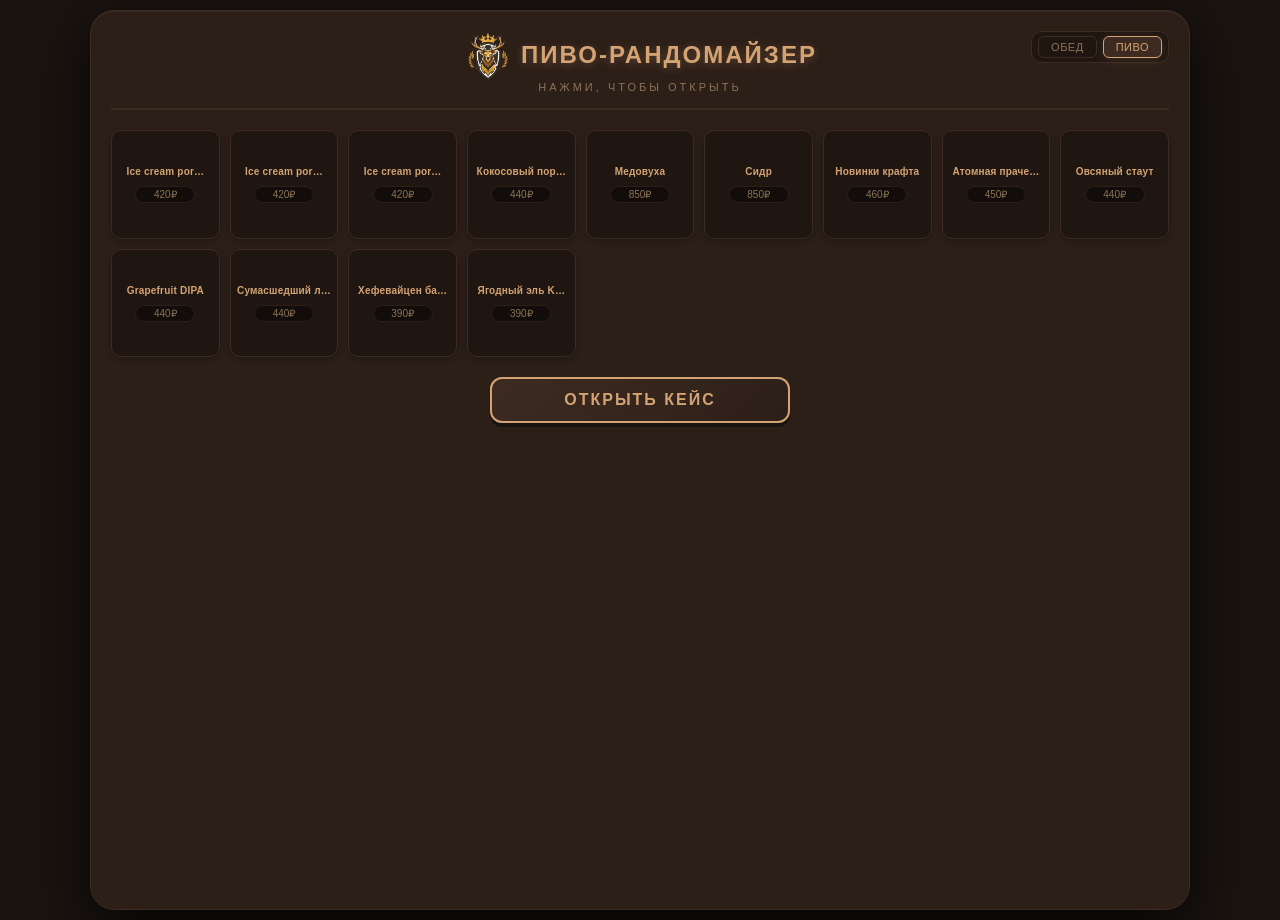
==== pivo.html @ 34351829 "Update pivo.html" ====
<!doctype html>
<html lang="ru">
  <head>
    <meta charset="UTF-8" />
    <meta name="viewport" content="width=device-width, initial-scale=1.0" />
    <title>Рандомайзер пивка</title>
    <style>
      /* ===== Сброс и темная база ===== */
      *,
      *::after,
      *::before {
        margin: 0;
        padding: 0;
        box-sizing: border-box;
      }

      body {
        min-height: 100dvh;
        display: grid;
        place-items: center;
        background: #1a1410;
        font-family:
          "Segoe UI",
          -apple-system,
          BlinkMacSystemFont,
          sans-serif;
        padding: 10px;
      }

      .container {
        width: 100%;
        max-width: 1100px;
        background: #2c1f18;
        border-radius: 24px;
        padding: 20px;
        box-shadow:
          0 20px 60px rgba(0, 0, 0, 0.8),
          inset 0 1px 0 rgba(255, 255, 255, 0.05);
        border: 1px solid #3d2b22;
        transition: all 0.3s ease;
        position: relative;
        overflow: hidden;
        min-height: 100vh;
      }

      /* ===== Заголовок с навигацией ===== */
      .header {
        text-align: center;
        margin-bottom: 20px;
        padding-bottom: 15px;
        border-bottom: 2px solid #3d2b22;
        position: relative;
        z-index: 2;
      }

      /* ===== НАВИГАЦИЯ ===== */
      .nav {
        position: absolute;
        top: 0;
        right: 0;
        display: flex;
        gap: 6px;
        background: #1f1611;
        padding: 4px 6px;
        border-radius: 10px;
        border: 1px solid #3d2b22;
        z-index: 3;
      }

      .nav-link {
        padding: 4px 12px;
        background: transparent;
        border: 1px solid #3d2b22;
        border-radius: 6px;
        color: #8b7355;
        font-size: 11px;
        font-weight: 500;
        text-decoration: none;
        transition: all 0.3s ease;
        letter-spacing: 0.5px;
        text-transform: uppercase;
      }

      .nav-link:hover {
        background: #3d2b22;
        color: #f0d5b0;
        border-color: #d4a373;
      }

      .nav-link.active {
        background: #3d2b22;
        color: #d4a373;
        border-color: #d4a373;
        box-shadow: 0 2px 12px rgba(212, 163, 115, 0.15);
      }

      .logo-wrapper {
        display: flex;
        align-items: center;
        justify-content: center;
        gap: 8px;
      }

      .logo-image {
        max-width: 50px;
        display: block;
        aspect-ratio: 1;
      }

      .logo-text {
        font-size: 24px;
        font-weight: 700;
        letter-spacing: 2px;
        color: #d4a373;
        text-shadow: 0 2px 8px rgba(212, 163, 115, 0.3);
        margin-bottom: 2px;
      }

      .subtitle {
        font-size: 11px;
        color: #8b7355;
        letter-spacing: 3px;
        text-transform: uppercase;
        font-weight: 300;
      }

      /* ===== Адаптив для навигации ===== */
      @media (max-width: 650px) {
        .nav {
          position: relative;
          margin-top: 10px;
          width: 100%;
          justify-content: center;
        }

        .header {
          padding-bottom: 0;
        }

        .nav-link {
          flex: 1;
          text-align: center;
          font-size: 11px;
          padding: 4px 10px;
        }
      }

      @media (max-width: 480px) {
        .nav-link {
          font-size: 10px;
          padding: 3px 8px;
        }
        .logo-text {
          font-size: 20px;
        }
        .logo-image {
          max-width: 40px;
        }
      }

      /* ===== ГРИД с карточками ===== */
      .grid-wrapper {
        display: flex;
        justify-content: center;
        margin-bottom: 20px;
        position: relative;
        z-index: 2;
        transition: all 0.8s cubic-bezier(0.4, 0, 0.2, 1);
      }

      .grid-wrapper.hidden {
        opacity: 0;
        transform: scale(0.8) translateY(-30px);
        pointer-events: none;
        position: absolute;
        width: 100%;
        left: 0;
        top: 60px;
      }

      .grid {
        display: grid;
        grid-template-columns: repeat(auto-fit, minmax(100px, 1fr));
        gap: 10px;
        max-width: 100%;
        width: 100%;
      }

      @media (max-width: 480px) {
        .grid {
          grid-template-columns: repeat(3, 1fr);
          gap: 8px;
        }
      }

      .card {
        background: #1f1611;
        border-radius: 10px;
        border: 1px solid #3d2b22;
        padding: 8px 4px;
        display: flex;
        flex-direction: column;
        align-items: center;
        justify-content: center;
        text-align: center;
        transition: all 0.2s ease;
        aspect-ratio: 1 / 1;
        min-width: 80px;
        width: 100%;
        cursor: default;
        box-shadow: 0 2px 6px rgba(0, 0, 0, 0.3);
      }

      .card .card-name {
        font-size: 10px;
        font-weight: 600;
        color: #d4a373;
        line-height: 1.2;
        letter-spacing: 0.2px;
        max-width: 100%;
        padding: 0 2px;
        word-break: break-word;
      }

      .card .card-price {
        max-width: 60px;
        width: 100%;
        font-size: 10px;
        color: #8b7355;
        font-weight: 500;
        margin-top: 8px;
        background: #120d0a;
        padding: 2px 6px;
        border-radius: 20px;
        border: 1px solid #2c1f18;
      }

      .btn-container {
        display: flex;
        justify-content: center;
        margin: 4px 0 8px;
        position: relative;
        z-index: 2;
        transition: all 0.5s cubic-bezier(0.4, 0, 0.2, 1);
      }

      .btn-container.hidden {
        opacity: 0;
        transform: translateY(30px);
        pointer-events: none;
        position: absolute;
        width: 100%;
        left: 0;
        bottom: 40px;
      }

      .btn-spin {
        padding: 12px 30px;
        background: linear-gradient(135deg, #3d2b22, #2c1f18);
        border: 2px solid #d4a373;
        border-radius: 12px;
        color: #d4a373;
        font-size: 16px;
        font-weight: 600;
        letter-spacing: 2px;
        text-transform: uppercase;
        cursor: pointer;
        transition: all 0.3s ease;
        box-shadow: 0 4px 0 #1a1410;
        width: 100%;
        max-width: 300px;
      }

      .btn-spin:hover {
        background: linear-gradient(135deg, #5a3f30, #3d2b22);
        transform: translateY(-2px);
        box-shadow: 0 8px 30px rgba(212, 163, 115, 0.2);
        border-color: #f0d5b0;
        color: #f0d5b0;
      }

      .btn-spin:active {
        transform: translateY(2px);
        box-shadow: 0 2px 0 #1a1410;
      }

      .btn-spin:disabled {
        opacity: 0.5;
        transform: translateY(2px);
        box-shadow: 0 2px 0 #1a1410;
        pointer-events: none;
      }

      /* ===== Барабан (рулетка) ===== */
      .slot-machine {
        position: absolute;
        left: 50%;
        top: 50%;
        transform: translate(-50%, 120%);
        width: calc(100% - 30px);
        max-width: 850px;
        background: #1f1611;
        border-radius: 30px;
        padding: 16px 14px;
        border: 2px solid #3d2b22;
        box-shadow:
          inset 0 4px 12px rgba(0, 0, 0, 0.6),
          0 20px 60px rgba(0, 0, 0, 0.8);
        opacity: 0;
        transition: all 0.8s cubic-bezier(0.34, 1.2, 0.64, 1);
        z-index: 1;
      }

      .slot-machine.active {
        transform: translate(-50%, -50%);
        opacity: 1;
      }

      .reel-wrapper {
        position: relative;
        width: 100%;
      }

      .pointer {
        position: absolute;
        top: -12px;
        left: 50%;
        transform: translateX(-50%);
        z-index: 10;
        width: 0;
        height: 0;
        border-left: 14px solid transparent;
        border-right: 14px solid transparent;
        border-top: 20px solid #d4a373;
        filter: drop-shadow(0 0 12px rgba(212, 163, 115, 0.6));
        pointer-events: none;
      }

      .pointer::after {
        content: "";
        position: absolute;
        top: -26px;
        left: 50%;
        transform: translateX(-50%);
        width: 10px;
        height: 10px;
        background: radial-gradient(circle, #f0d5b0 30%, #d4a373 100%);
        border-radius: 50%;
        box-shadow: 0 0 20px rgba(212, 163, 115, 0.8);
      }

      .pointer-bottom {
        position: absolute;
        bottom: -12px;
        left: 50%;
        transform: translateX(-50%) rotate(180deg);
        z-index: 10;
        width: 0;
        height: 0;
        border-left: 14px solid transparent;
        border-right: 14px solid transparent;
        border-top: 20px solid #d4a373;
        filter: drop-shadow(0 0 12px rgba(212, 163, 115, 0.6));
        pointer-events: none;
        opacity: 0.6;
      }

      .reel {
        background: #120d0a;
        padding: 10px 12px;
        border-radius: 20px;
        box-shadow:
          0 6px 0 #2c1f18,
          0 10px 40px rgba(0, 0, 0, 0.6);
        width: 100%;
        overflow: hidden;
        position: relative;
        height: 100px;
        display: flex;
        align-items: center;
        border: 2px solid #3d2b22;
      }

      .reel-track {
        display: flex;
        gap: 12px;
        will-change: transform;
        transition: none;
        padding: 0 4px;
      }

      .reel-item {
        background: #2c1f18;
        border-radius: 14px;
        border: 2px solid #3d2b22;
        display: flex;
        flex-direction: column;
        align-items: center;
        justify-content: center;
        aspect-ratio: 1 / 1;
        min-width: 80px;
        width: 80px;
        padding: 8px 6px;
        text-align: center;
        box-shadow:
          inset 0 0 0 1px #3d2b22,
          0 4px 16px rgba(0, 0, 0, 0.4);
        flex-shrink: 0;
        transition: border-color 0.3s ease;
      }

      .reel-item .reel-name {
        font-size: 9px;
        font-weight: 600;
        color: #d4a373;
        line-height: 1.2;
        word-break: break-word;
        max-width: 100%;
      }

      .reel-item .reel-volume {
        font-size: 8px;
        color: #8b7355;
        margin-top: 2px;
      }

      .reel-item .reel-price {
        font-size: 9px;
        font-weight: 600;
        color: #f0d5b0;
        margin-top: 2px;
        background: #120d0a;
        padding: 2px 8px;
        border-radius: 16px;
        border: 1px solid #2c1f18;
      }

      .reel-item.winner {
        border-color: #f0d5b0;
        box-shadow:
          0 0 30px rgba(212, 163, 115, 0.4),
          inset 0 0 30px rgba(212, 163, 115, 0.1);
        transform: scale(1.05);
        transition: all 0.3s ease;
      }

      .reel-item.winner .reel-name {
        color: #f0d5b0;
      }

      .reel-item.winner .reel-price {
        background: #d4a373;
        color: #1a1410;
        border-color: #f0d5b0;
      }

      .modal-overlay {
        position: fixed;
        top: 0;
        left: 0;
        width: 100%;
        height: 100%;
        background: rgba(0, 0, 0, 0.85);
        backdrop-filter: blur(10px);
        display: flex;
        align-items: center;
        justify-content: center;
        opacity: 0;
        visibility: hidden;
        transition: all 0.3s ease;
        z-index: 1000;
        padding: 16px;
      }

      .modal-overlay.open {
        opacity: 1;
        visibility: visible;
      }

      .modal-content {
        background: linear-gradient(145deg, #2c1f18, #1f1611);
        border: 2px solid #d4a373;
        border-radius: 20px;
        padding: 24px 20px 20px;
        max-width: 360px;
        width: 100%;
        transform: scale(0.9) translateY(20px);
        transition: all 0.3s cubic-bezier(0.34, 1.56, 0.64, 1);
        box-shadow: 0 20px 60px rgba(0, 0, 0, 0.9);
        text-align: center;
      }

      .modal-overlay.open .modal-content {
        transform: scale(1) translateY(0);
      }

      .modal-header {
        display: flex;
        justify-content: center;
        align-items: center;
        position: relative;
        margin-bottom: 16px;
        padding-bottom: 10px;
        border-bottom: 2px solid #3d2b22;
      }

      .modal-header h2 {
        color: #d4a373;
        font-size: 18px;
        font-weight: 600;
        letter-spacing: 1px;
        margin: 0;
      }

      .modal-close {
        position: absolute;
        right: 0;
        top: 50%;
        transform: translateY(-50%);
        width: 30px;
        height: 30px;
        border-radius: 50%;
        border: 2px solid #3d2b22;
        background: transparent;
        color: #d4a373;
        font-size: 20px;
        cursor: pointer;
        transition: all 0.3s ease;
        display: flex;
        align-items: center;
        justify-content: center;
        line-height: 1;
        flex-shrink: 0;
      }

      .modal-close:hover {
        background: #3d2b22;
        color: #f0d5b0;
        transform: translateY(-50%) rotate(90deg);
        border-color: #d4a373;
      }

      .modal-winner {
        background: #1a1410;
        border-radius: 14px;
        padding: 18px 16px 16px;
        border: 1px solid #3d2b22;
        margin-bottom: 18px;
      }

      .modal-winner-name {
        font-size: 17px;
        font-weight: 700;
        color: #f0d5b0;
        line-height: 1.3;
        margin-bottom: 12px;
        letter-spacing: 0.5px;
        word-break: break-word;
      }

      .modal-winner-details {
        display: flex;
        justify-content: space-between;
        align-items: center;
        gap: 12px;
        padding-top: 12px;
        border-top: 1px solid #2c1f18;
      }

      .modal-winner-volume {
        font-size: 14px;
        font-weight: 500;
        color: #8b7355;
        letter-spacing: 0.5px;
      }

      .modal-winner-price {
        font-size: 17px;
        font-weight: 700;
        color: #d4a373;
        background: #120d0a;
        padding: 3px 16px;
        border-radius: 24px;
        border: 1px solid #3d2b22;
      }

      .modal-btn {
        width: 100%;
        padding: 12px;
        background: linear-gradient(135deg, #3d2b22, #2c1f18);
        border: 2px solid #d4a373;
        border-radius: 12px;
        color: #d4a373;
        font-size: 16px;
        font-weight: 600;
        letter-spacing: 1px;
        cursor: pointer;
        transition: all 0.3s ease;
        text-transform: uppercase;
      }

      .modal-btn:hover {
        background: linear-gradient(135deg, #5a3f30, #3d2b22);
        transform: translateY(-2px);
        box-shadow: 0 8px 30px rgba(212, 163, 115, 0.2);
        border-color: #f0d5b0;
        color: #f0d5b0;
      }

      .modal-btn:active {
        transform: translateY(0px) scale(0.98);
      }
    </style>
  </head>
  <body>
    <div class="container" id="mainContainer">
      <!-- Заголовок -->
      <div class="header">
        <!-- ===== НАВИГАЦИЯ ===== -->
        <nav class="nav">
          <a href="./index.html" class="nav-link">Обед</a>
          <a href="./pivo.html" class="nav-link active">Пиво</a>
        </nav>

        <div class="logo-wrapper">
          <img src="./assets/logo.png" alt="" srcset="" class="logo-image" />
          <div class="logo-text">ПИВО-РАНДОМАЙЗЕР</div>
        </div>
        <div class="subtitle">Нажми, чтобы открыть</div>
      </div>

      <!-- ГРИД с карточками -->
      <div class="grid-wrapper" id="gridWrapper">
        <div class="grid" id="gridContainer"></div>
      </div>

      <!-- Кнопка под гридой -->
      <div class="btn-container" id="btnContainer">
        <button class="btn-spin" id="spinBtn">
          <span class="btn-text">Открыть кейс</span>
        </button>
      </div>

      <!-- Барабан с указателями -->
      <div class="slot-machine" id="slotMachine">
        <div class="reel-wrapper">
          <div class="pointer"></div>
          <div class="pointer-bottom"></div>
          <div class="reel" id="reelContainer">
            <div class="reel-track" id="reelTrack"></div>
          </div>
        </div>
      </div>

      <!-- Модальное окно -->
      <div class="modal-overlay" id="modalOverlay">
        <div class="modal-content">
          <div class="modal-header">
            <h2>ВЫПАЛО</h2>
            <button class="modal-close" id="modalCloseBtn">✕</button>
          </div>
          <div class="modal-winner">
            <div class="modal-winner-name" id="modalName">Название</div>
            <div class="modal-winner-details">
              <span class="modal-winner-volume" id="modalVolume">0.0 л</span>
              <span class="modal-winner-price" id="modalPrice">0 ₽</span>
            </div>
          </div>
          <button class="modal-btn" id="modalActionBtn">Закрыть</button>
        </div>
      </div>
    </div>

    <script>
      (function () {
        const items = [
          {
            name: "Ice cream porter chocolate",
            volume: "0,45 л",
            price: "420₽",
          },
          {
            name: "Ice cream porter hazelnut",
            volume: "0,45 л",
            price: "420₽",
          },
          {
            name: "Ice cream porter plombier",
            volume: "0,45 л",
            price: "420₽",
          },
          { name: "Кокосовый портер", volume: "0,5 л", price: "440₽" },
          { name: "Медовуха", volume: "0,75 л", price: "850₽" },
          { name: "Сидр", volume: "0,75 л", price: "850₽" },
          { name: "Новинки крафта", volume: "—", price: "460₽" },
          { name: "Атомная прачечная", volume: "0,5 л", price: "450₽" },
          { name: "Овсяный стаут", volume: "0,5 л", price: "440₽" },
          { name: "Grapefruit DIPA", volume: "0,5 л", price: "440₽" },
          { name: "Сумасшедший лось", volume: "0,5 л", price: "440₽" },
          { name: "Хефевайцен банан", volume: "0,45 л", price: "390₽" },
          { name: "Ягодный эль Konix", volume: "0,45 л", price: "390₽" }
        ];

        const gridWrapper = document.getElementById("gridWrapper");
        const grid = document.getElementById("gridContainer");
        const btnContainer = document.getElementById("btnContainer");
        const spinBtn = document.getElementById("spinBtn");
        const slotMachine = document.getElementById("slotMachine");
        const reelTrack = document.getElementById("reelTrack");
        const reelContainer = document.getElementById("reelContainer");
        const modalOverlay = document.getElementById("modalOverlay");
        const modalName = document.getElementById("modalName");
        const modalVolume = document.getElementById("modalVolume");
        const modalPrice = document.getElementById("modalPrice");
        const modalCloseBtn = document.getElementById("modalCloseBtn");
        const modalActionBtn = document.getElementById("modalActionBtn");

        let isSpinning = false;
        let spinTimeout = null;
        let winnerItem = null;

        function renderGrid() {
          grid.innerHTML = "";
          items.forEach((item) => {
            const card = document.createElement("div");
            card.className = "card";
            const shortName =
              item.name.length > 15 ? item.name.slice(0, 13) + "…" : item.name;
            card.innerHTML = `
              <div class="card-name">${shortName}</div>
              <div class="card-price">${item.price}</div>
            `;
            grid.appendChild(card);
          });
        }
        renderGrid();

        function startSlot() {
          if (isSpinning) return;

          // Выбираем случайный элемент
          const targetIndex = Math.floor(Math.random() * items.length);
          const picked = items[targetIndex];
          winnerItem = null;

          // Создаем трек с элементами
          const trackItems = [];
          const itemsPerSet = items.length;

          // Добавляем 3 полных набора для большего эффекта
          for (let s = 0; s < 3; s++) {
            for (let i = 0; i < itemsPerSet; i++) {
              trackItems.push(items[i]);
            }
          }

          // Вставляем целевой элемент в середину с уникальным ID
          const insertPos = Math.floor(trackItems.length / 2);
          const targetWithId = { ...picked, _id: Date.now() + Math.random() };
          trackItems.splice(insertPos, 0, targetWithId);

          // Добавляем еще немного элементов после
          for (let i = 0; i < 6; i++) {
            const randomItem = items[Math.floor(Math.random() * items.length)];
            trackItems.push({
              ...randomItem,
              _id: Date.now() + Math.random() + i,
            });
          }

          // Заполняем трек
          reelTrack.innerHTML = trackItems
            .map(
              (item, index) => `
            <div class="reel-item" data-index="${index}" data-name="${item.name}" data-id="${item._id || ""}">
              <div class="reel-name">${item.name.length > 12 ? item.name.slice(0, 10) + "…" : item.name}</div>
              <div class="reel-volume">${item.volume}</div>
              <div class="reel-price">${item.price}</div>
            </div>
          `,
            )
            .join("");

          // Сброс позиции
          reelTrack.style.transition = "none";
          reelTrack.style.transform = "translateX(0px)";

          // Скрываем грид и показываем барабан
          gridWrapper.classList.add("hidden");
          btnContainer.classList.add("hidden");
          slotMachine.classList.add("active");

          // Запускаем прокрутку
          setTimeout(() => {
            const containerWidth = reelContainer.clientWidth;
            const itemWidth = 80 + 12;
            const totalItems = trackItems.length;

            // Находим индекс целевого элемента по _id
            let targetIdx = -1;
            for (let i = 0; i < trackItems.length; i++) {
              if (trackItems[i]._id === targetWithId._id) {
                targetIdx = i;
                break;
              }
            }

            if (targetIdx === -1) {
              // Fallback - ищем по имени
              targetIdx = trackItems.findIndex(
                (item) => item.name === picked.name,
              );
            }

            // Позиция целевого элемента
            const targetPos = targetIdx * itemWidth;
            const centerOffset = (containerWidth - 80) / 2;

            // Смещение
            let shift = targetPos - centerOffset;

            // Добавляем случайное количество оборотов (от 2 до 4)
            const extraSpins = 2 + Math.floor(Math.random() * 3);
            shift += extraSpins * itemsPerSet * itemWidth;

            // Ограничиваем
            const maxShift = totalItems * itemWidth - containerWidth + 20;
            const finalShift = Math.min(shift, Math.max(maxShift, 0));

            isSpinning = true;
            spinBtn.disabled = true;

            reelTrack.style.transition =
              "transform 4.5s cubic-bezier(0.22, 0.68, 0.35, 1.0)";
            reelTrack.style.transform = `translateX(-${finalShift}px)`;

            if (spinTimeout) clearTimeout(spinTimeout);
            spinTimeout = setTimeout(() => {
              // Находим элемент, который реально оказался по центру
              const allItems = reelTrack.querySelectorAll(".reel-item");

              // Получаем позицию центра контейнера
              const containerRect = reelContainer.getBoundingClientRect();
              const centerX = containerRect.left + containerRect.width / 2;

              let closestElement = null;
              let closestDistance = Infinity;

              // Ищем элемент, ближайший к центру
              for (let el of allItems) {
                const elRect = el.getBoundingClientRect();
                const elCenterX = elRect.left + elRect.width / 2;
                const distance = Math.abs(elCenterX - centerX);

                if (distance < closestDistance) {
                  closestDistance = distance;
                  closestElement = el;
                }
              }

              // Получаем данные победителя
              if (closestElement) {
                const nameEl = closestElement.querySelector(".reel-name");
                const volumeEl = closestElement.querySelector(".reel-volume");
                const priceEl = closestElement.querySelector(".reel-price");

                // Сохраняем победителя
                winnerItem = {
                  name: nameEl ? nameEl.textContent : "Неизвестно",
                  volume: volumeEl ? volumeEl.textContent : "",
                  price: priceEl ? priceEl.textContent : "",
                };

                // Пытаемся найти полный объект в items
                const dataName = closestElement.getAttribute("data-name");
                if (dataName) {
                  const foundItem = items.find(
                    (item) => item.name === dataName,
                  );
                  if (foundItem) {
                    winnerItem = foundItem;
                  }
                }

                closestElement.classList.add("winner");
              } else {
                // Если ничего не нашли, используем picked
                winnerItem = picked;
              }

              setTimeout(() => {
                showModal(winnerItem);
                isSpinning = false;
                spinBtn.disabled = false;
              }, 400);

              spinTimeout = null;
            }, 4800);
          }, 600);
        }

        function showModal(item) {
          modalName.textContent = item.name || "Неизвестно";
          modalVolume.textContent = item.volume || "";
          modalPrice.textContent = item.price || "";
          modalOverlay.classList.add("open");
        }

        function closeModal() {
          modalOverlay.classList.remove("open");
          gridWrapper.classList.remove("hidden");
          btnContainer.classList.remove("hidden");
          slotMachine.classList.remove("active");
          reelTrack.style.transition = "none";
          reelTrack.style.transform = "translateX(0px)";
          document
            .querySelectorAll(".reel-item.winner")
            .forEach((el) => el.classList.remove("winner"));
          if (spinTimeout) {
            clearTimeout(spinTimeout);
            spinTimeout = null;
          }
          isSpinning = false;
          spinBtn.disabled = false;
        }

        spinBtn.addEventListener("click", startSlot);

        modalCloseBtn.addEventListener("click", closeModal);
        modalActionBtn.addEventListener("click", closeModal);
        modalOverlay.addEventListener("click", function (e) {
          if (e.target === this) closeModal();
        });

        document.addEventListener("keydown", function (e) {
          if (e.key === "Escape" && modalOverlay.classList.contains("open")) {
            closeModal();
          }
        });
      })();
    </script>
  </body>
</html>
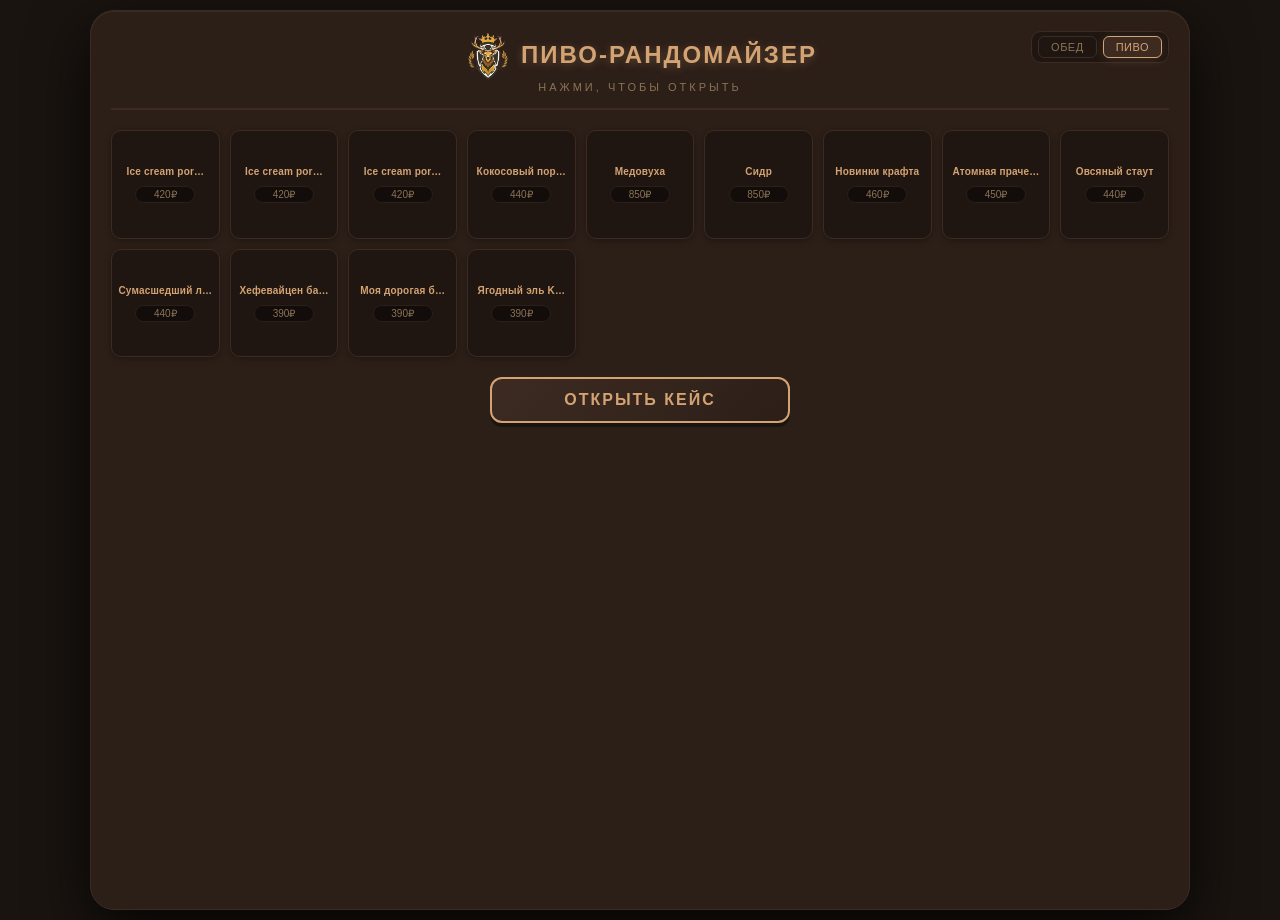
==== commit a381363f: "Update pivo.html" ====
--- a/pivo.html
+++ b/pivo.html
@@ -695,9 +695,9 @@
           { name: "Новинки крафта", volume: "—", price: "460₽" },
           { name: "Атомная прачечная", volume: "0,5 л", price: "450₽" },
           { name: "Овсяный стаут", volume: "0,5 л", price: "440₽" },
-          { name: "Grapefruit DIPA", volume: "0,5 л", price: "440₽" },
           { name: "Сумасшедший лось", volume: "0,5 л", price: "440₽" },
-          { name: "Хефевайцен банан", volume: "0,45 л", price: "390₽" },
+          { name: "Хефевайцен банан", volume: "0,45 л", price: "390₽" },
+          { name: "Моя дорогая блондинка", volume: "0,45 л", price: "390₽" },
           { name: "Ягодный эль Konix", volume: "0,45 л", price: "390₽" }
         ];
 
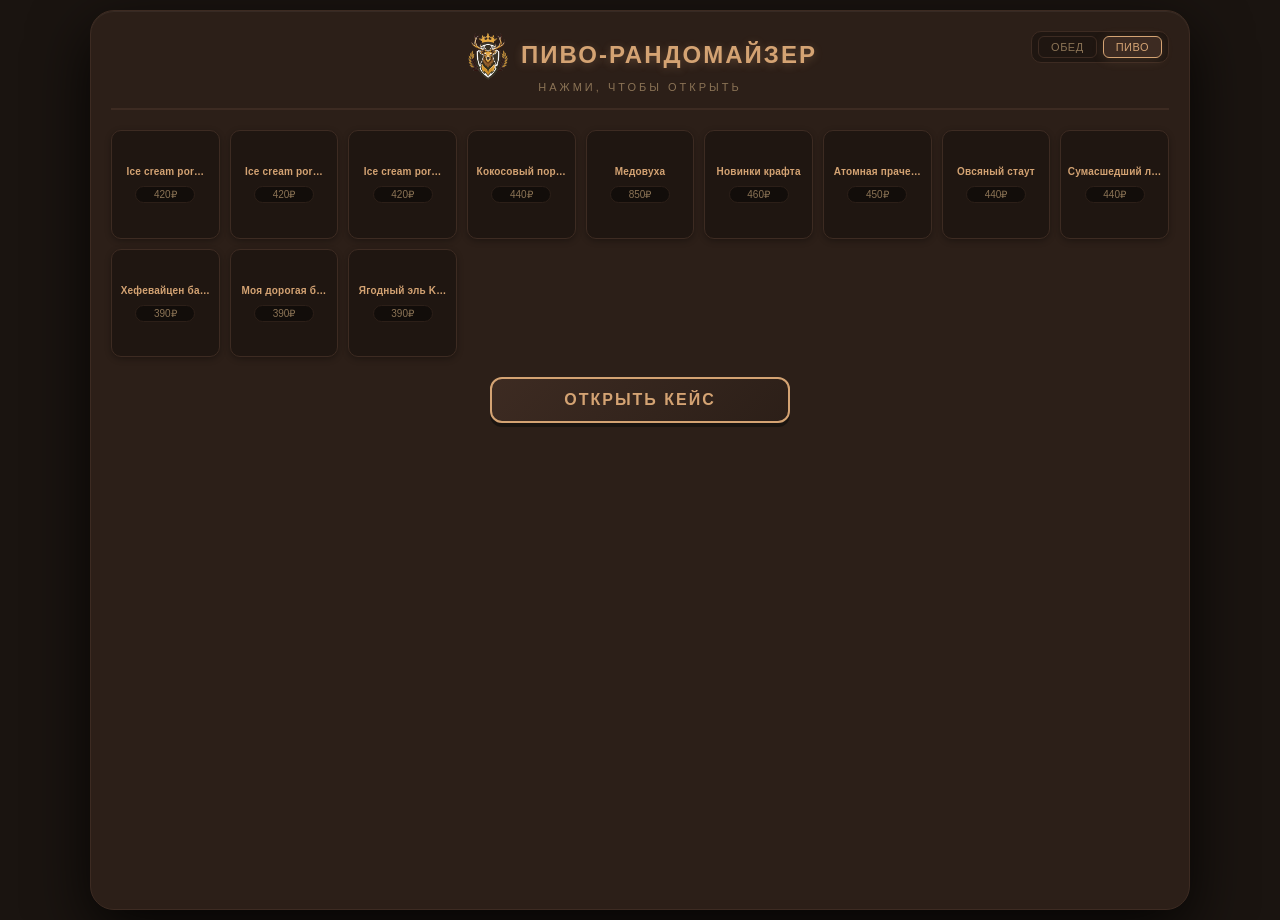
==== commit 6c75625a: "Update pivo.html" ====
--- a/pivo.html
+++ b/pivo.html
@@ -691,7 +691,6 @@
           },
           { name: "Кокосовый портер", volume: "0,5 л", price: "440₽" },
           { name: "Медовуха", volume: "0,75 л", price: "850₽" },
-          { name: "Сидр", volume: "0,75 л", price: "850₽" },
           { name: "Новинки крафта", volume: "—", price: "460₽" },
           { name: "Атомная прачечная", volume: "0,5 л", price: "450₽" },
           { name: "Овсяный стаут", volume: "0,5 л", price: "440₽" },
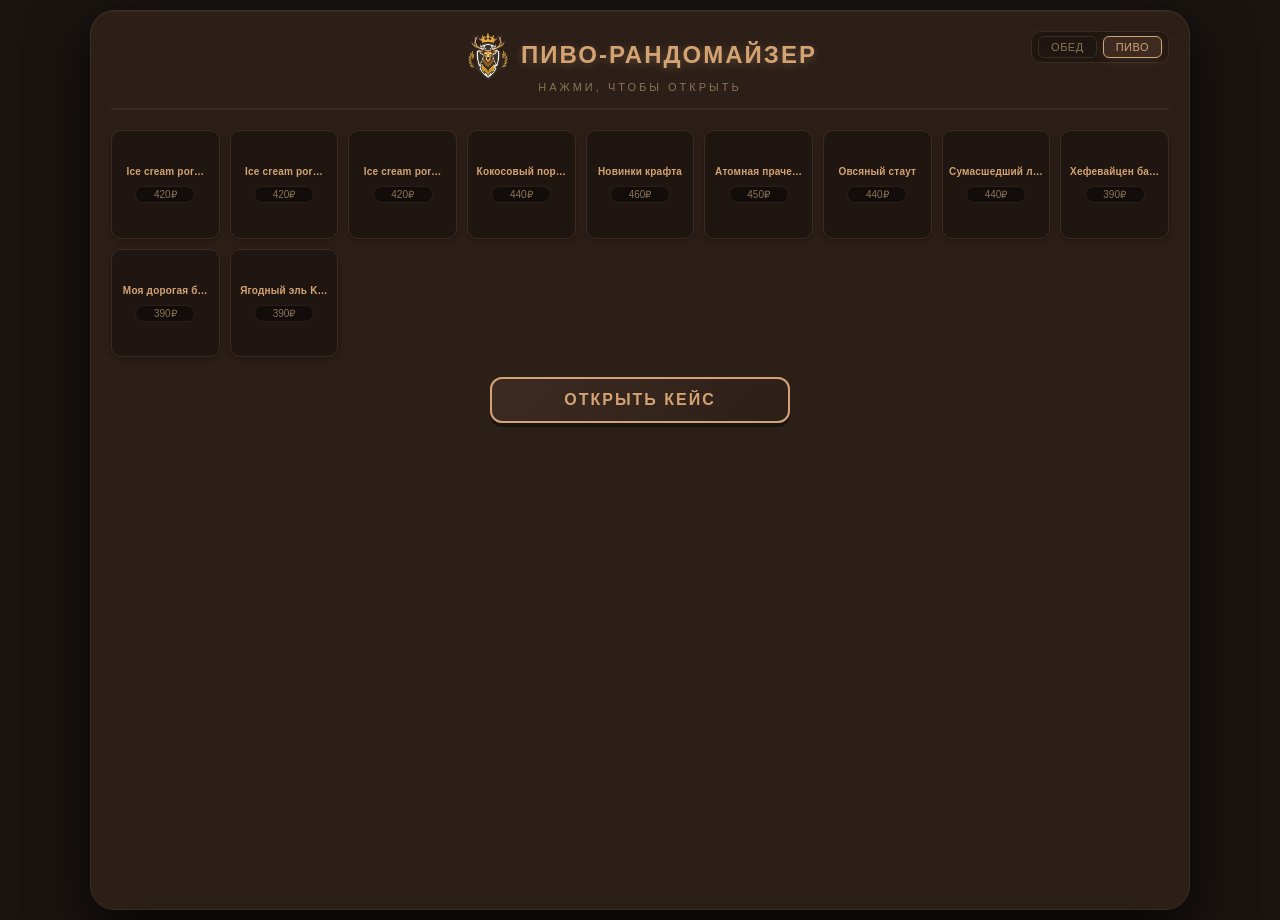
==== commit 55da1079: "Update pivo.html" ====
--- a/pivo.html
+++ b/pivo.html
@@ -690,7 +690,6 @@
             price: "420₽",
           },
           { name: "Кокосовый портер", volume: "0,5 л", price: "440₽" },
-          { name: "Медовуха", volume: "0,75 л", price: "850₽" },
           { name: "Новинки крафта", volume: "—", price: "460₽" },
           { name: "Атомная прачечная", volume: "0,5 л", price: "450₽" },
           { name: "Овсяный стаут", volume: "0,5 л", price: "440₽" },
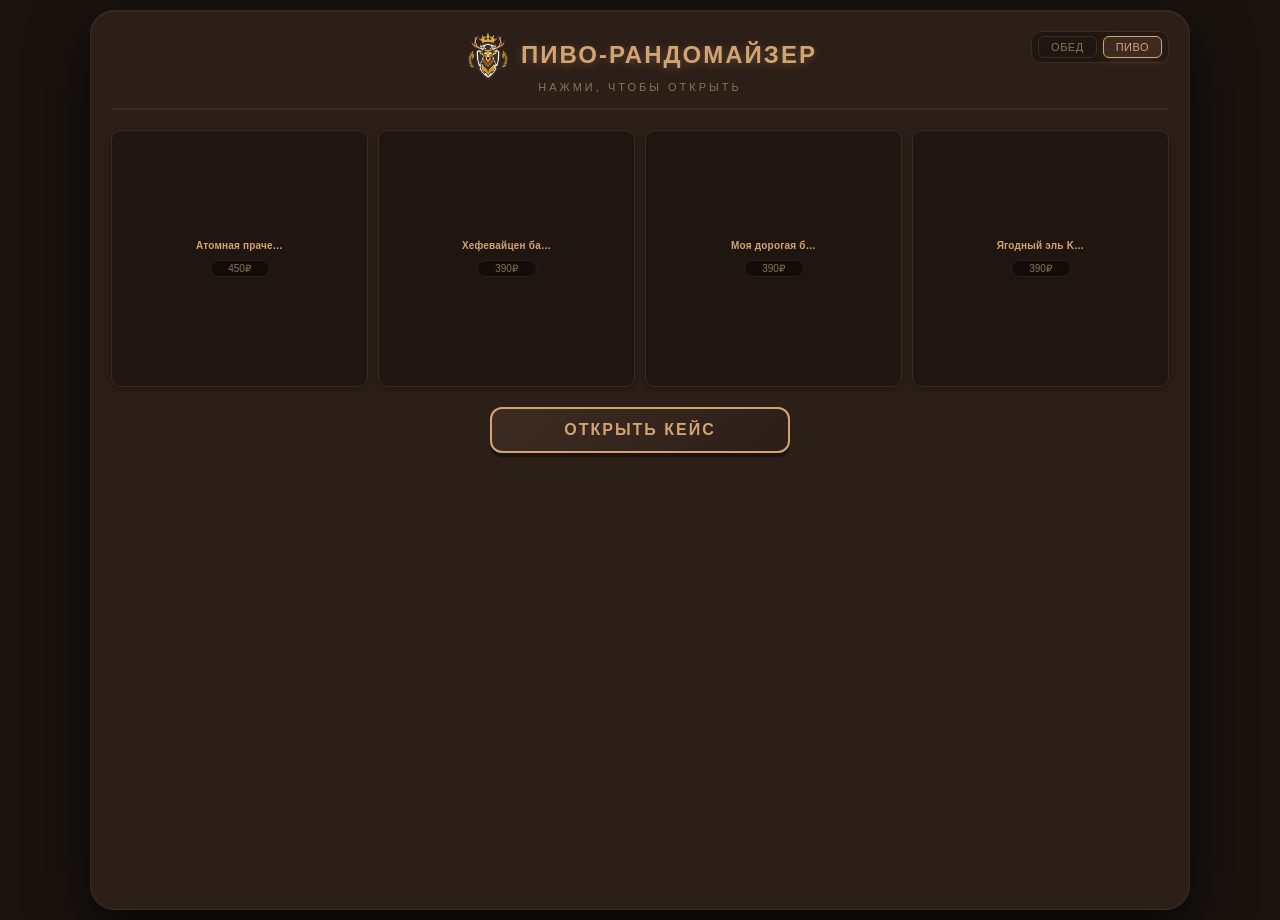
==== commit a812c56e: "Update pivo.html" ====
--- a/pivo.html
+++ b/pivo.html
@@ -674,26 +674,26 @@
     <script>
       (function () {
         const items = [
-          {
-            name: "Ice cream porter chocolate",
-            volume: "0,45 л",
-            price: "420₽",
-          },
-          {
-            name: "Ice cream porter hazelnut",
-            volume: "0,45 л",
-            price: "420₽",
-          },
-          {
-            name: "Ice cream porter plombier",
-            volume: "0,45 л",
-            price: "420₽",
-          },
-          { name: "Кокосовый портер", volume: "0,5 л", price: "440₽" },
-          { name: "Новинки крафта", volume: "—", price: "460₽" },
+          //{
+            //name: "Ice cream porter chocolate",
+            //volume: "0,45 л",
+            //price: "420₽",
+         // },
+        //  {
+            //name: "Ice cream porter hazelnut",
+            //volume: "0,45 л",
+            //price: "420₽",
+         // },
+         // {
+            //name: "Ice cream porter plombier",
+            //volume: "0,45 л",
+            //price: "420₽",
+        //  },
+       //   { name: "Кокосовый портер", volume: "0,5 л", price: "440₽" },
+        //  { name: "Новинки крафта", volume: "—", price: "460₽" },
           { name: "Атомная прачечная", volume: "0,5 л", price: "450₽" },
-          { name: "Овсяный стаут", volume: "0,5 л", price: "440₽" },
-          { name: "Сумасшедший лось", volume: "0,5 л", price: "440₽" },
+         // { name: "Овсяный стаут", volume: "0,5 л", price: "440₽" },
+         // { name: "Сумасшедший лось", volume: "0,5 л", price: "440₽" },
           { name: "Хефевайцен банан", volume: "0,45 л", price: "390₽" },
           { name: "Моя дорогая блондинка", volume: "0,45 л", price: "390₽" },
           { name: "Ягодный эль Konix", volume: "0,45 л", price: "390₽" }
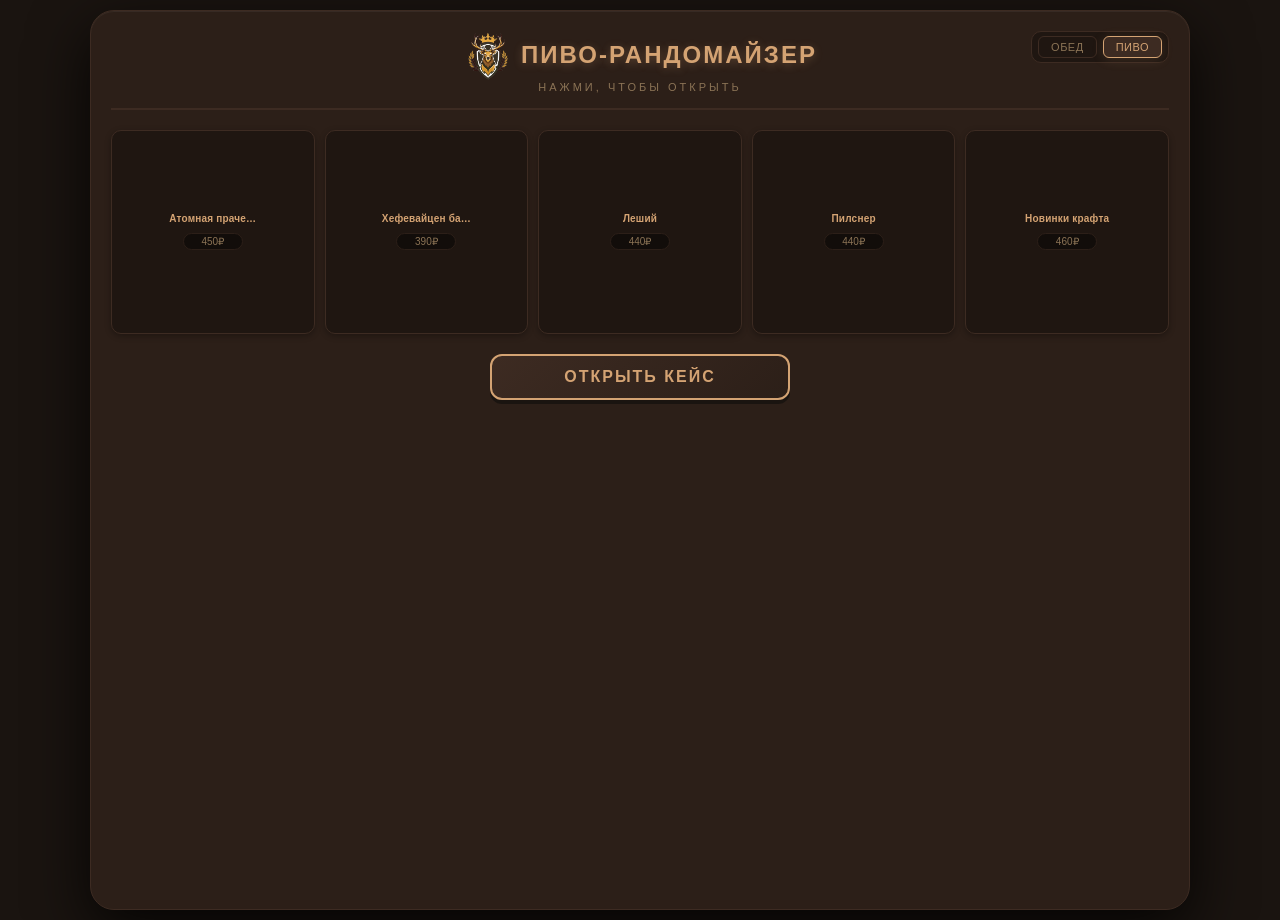
==== commit 63ea08f3: "Update pivo.html" ====
--- a/pivo.html
+++ b/pivo.html
@@ -695,8 +695,9 @@
          // { name: "Овсяный стаут", volume: "0,5 л", price: "440₽" },
          // { name: "Сумасшедший лось", volume: "0,5 л", price: "440₽" },
           { name: "Хефевайцен банан", volume: "0,45 л", price: "390₽" },
-          { name: "Моя дорогая блондинка", volume: "0,45 л", price: "390₽" },
-          { name: "Ягодный эль Konix", volume: "0,45 л", price: "390₽" }
+          { name: "Леший", volume: "0,5 л", price: "440₽" },
+          { name: "Пилснер", volume: "0,5 л", price: "440₽" },
+          { name: "Новинки крафта", volume: "0,5 л", price: "460₽" }
         ];
 
         const gridWrapper = document.getElementById("gridWrapper");
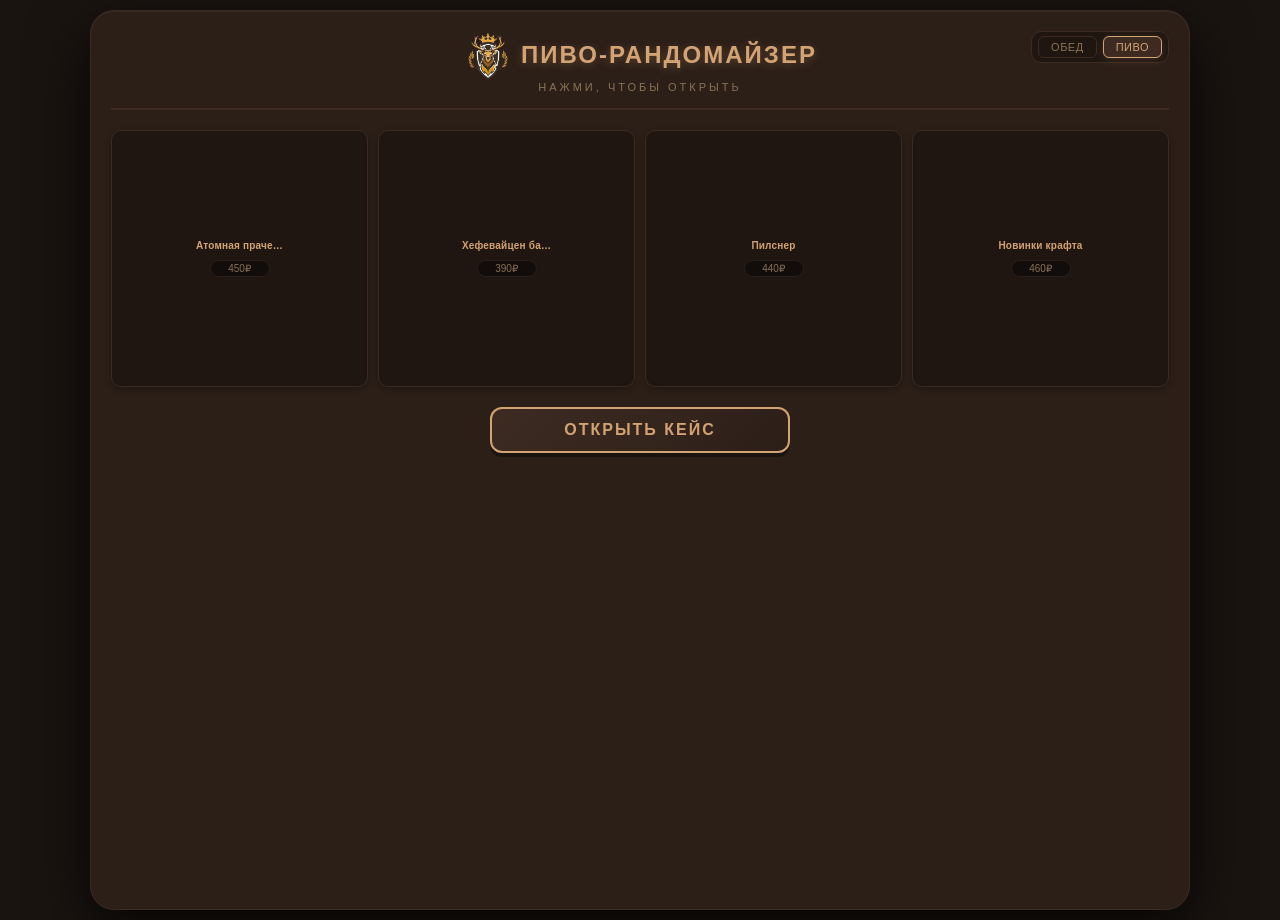
==== commit 7576c3fc: "Леший - адская тема адиколон + перцовка + много лимона" ====
--- a/pivo.html
+++ b/pivo.html
@@ -695,7 +695,7 @@
          // { name: "Овсяный стаут", volume: "0,5 л", price: "440₽" },
          // { name: "Сумасшедший лось", volume: "0,5 л", price: "440₽" },
           { name: "Хефевайцен банан", volume: "0,45 л", price: "390₽" },
-          { name: "Леший", volume: "0,5 л", price: "440₽" },
+          //{ name: "Леший", volume: "0,5 л", price: "440₽" },
           { name: "Пилснер", volume: "0,5 л", price: "440₽" },
           { name: "Новинки крафта", volume: "0,5 л", price: "460₽" }
         ];
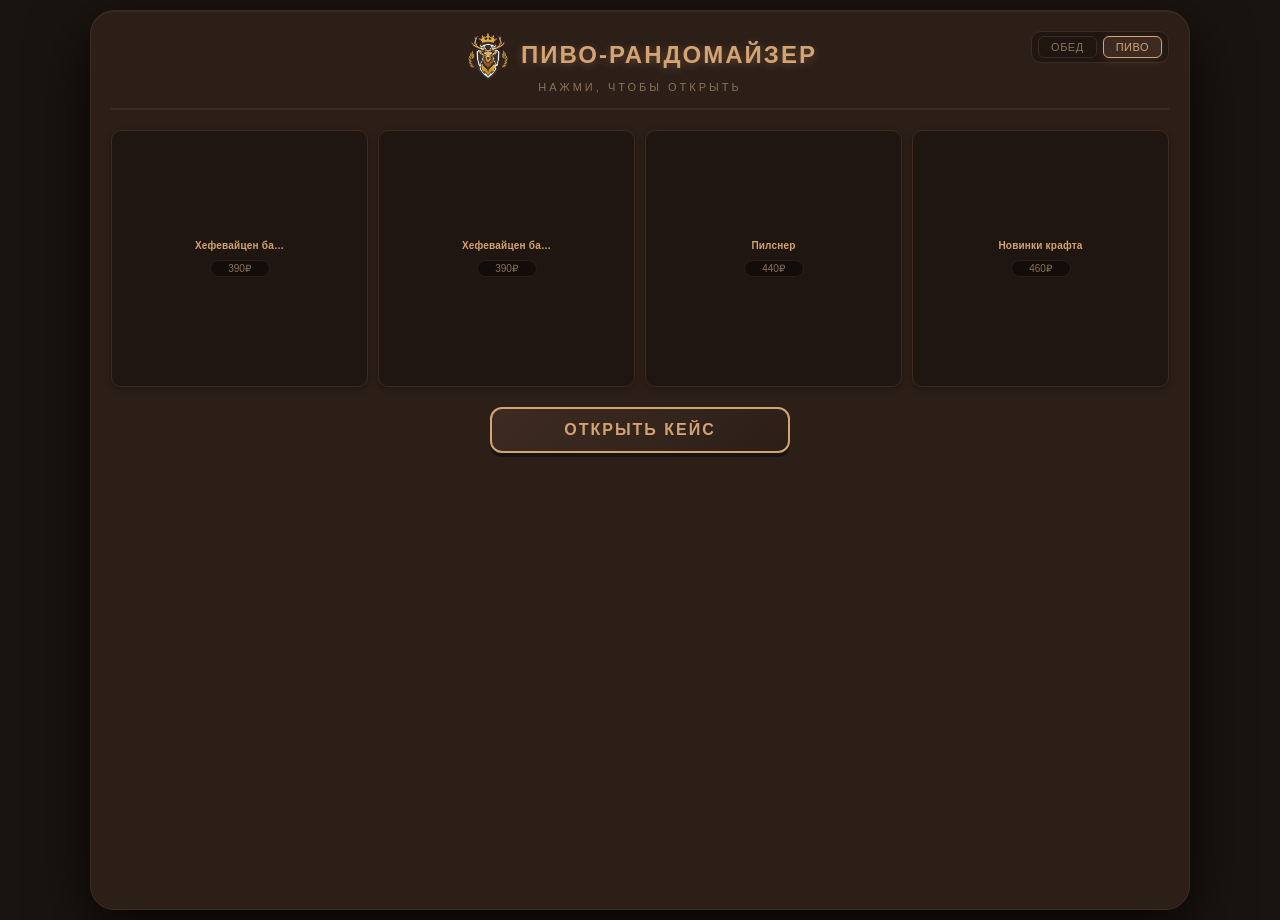
==== commit 540586df: "Update pivo.html" ====
--- a/pivo.html
+++ b/pivo.html
@@ -691,9 +691,10 @@
         //  },
        //   { name: "Кокосовый портер", volume: "0,5 л", price: "440₽" },
         //  { name: "Новинки крафта", volume: "—", price: "460₽" },
-          { name: "Атомная прачечная", volume: "0,5 л", price: "450₽" },
+          //{ name: "Атомная прачечная", volume: "0,5 л", price: "450₽" },
          // { name: "Овсяный стаут", volume: "0,5 л", price: "440₽" },
          // { name: "Сумасшедший лось", volume: "0,5 л", price: "440₽" },
+          { name: "Хефевайцен банан", volume: "0,45 л", price: "390₽" },
           { name: "Хефевайцен банан", volume: "0,45 л", price: "390₽" },
           //{ name: "Леший", volume: "0,5 л", price: "440₽" },
           { name: "Пилснер", volume: "0,5 л", price: "440₽" },
